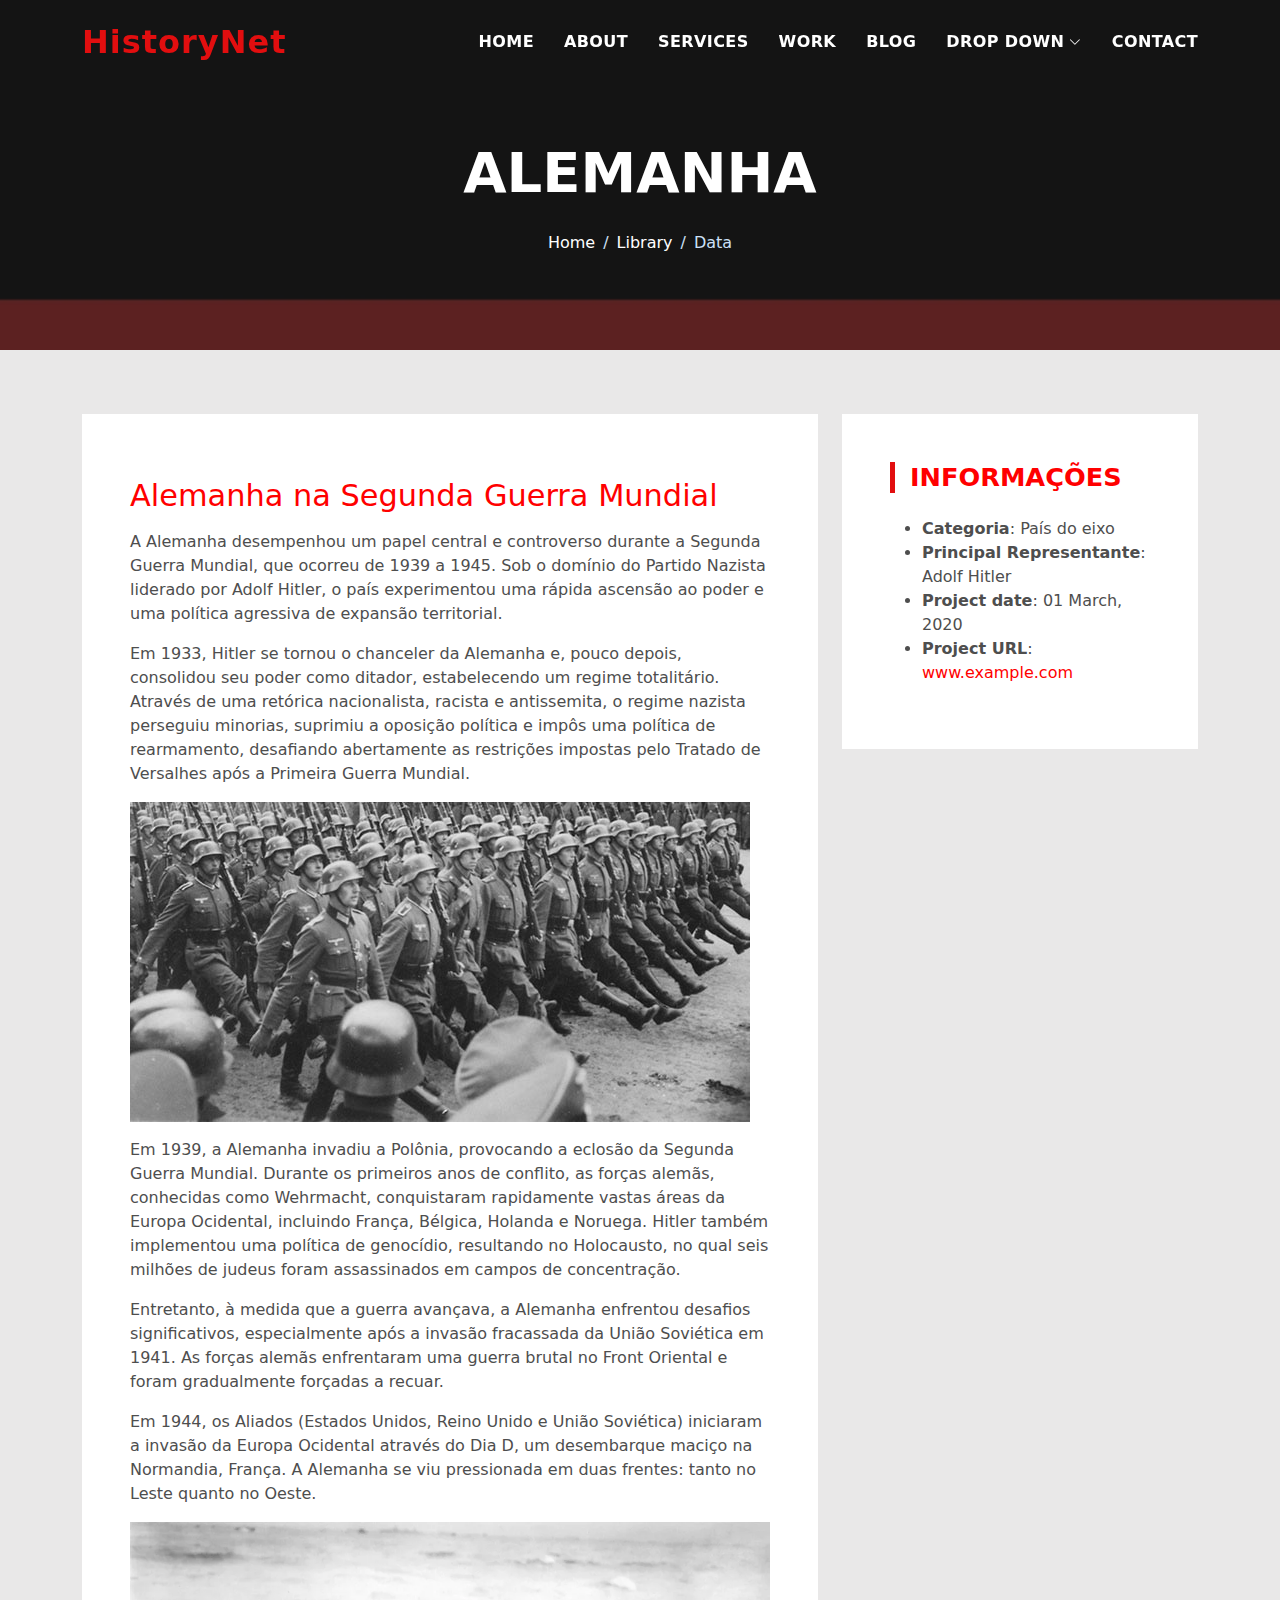
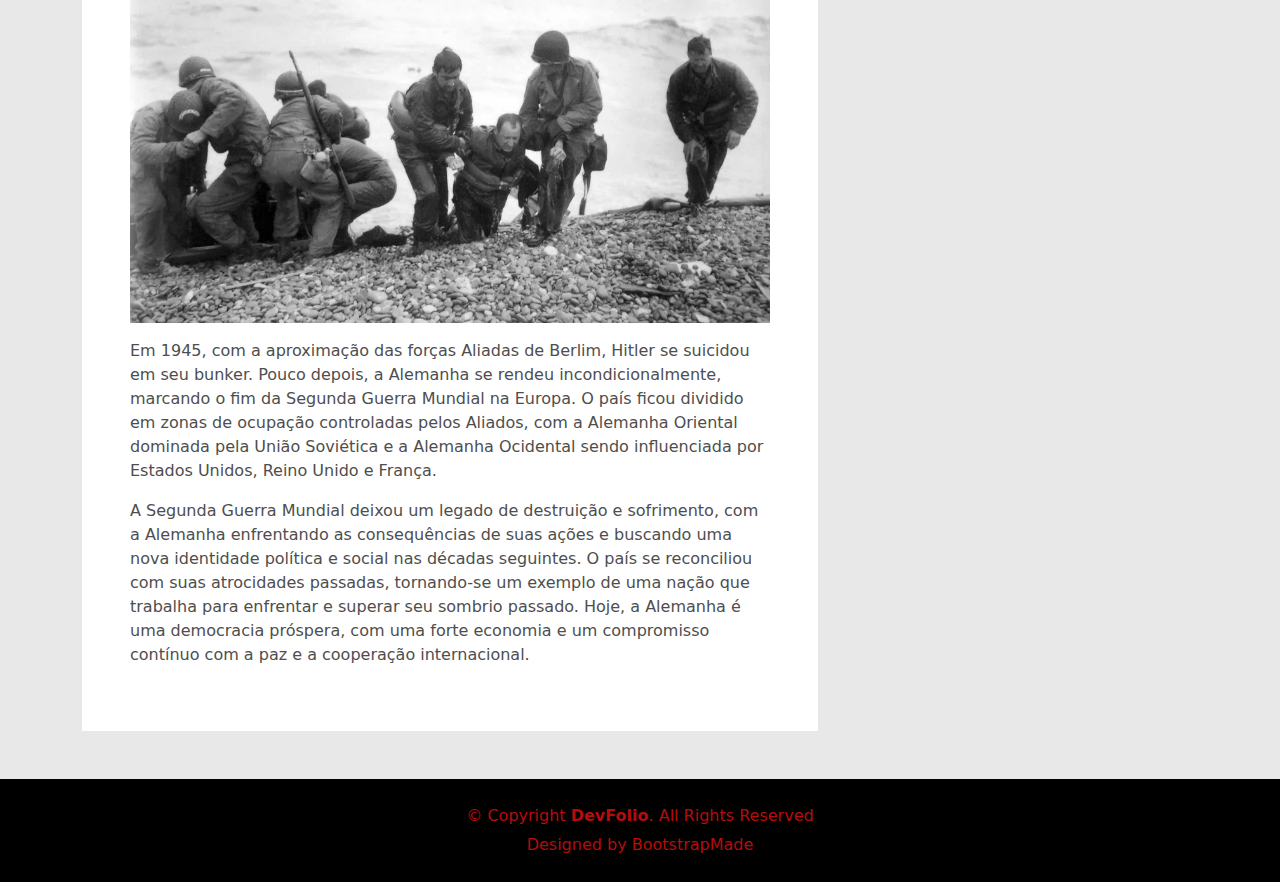
==== pages/alemanha.html @ 83cfce24 "Criação das pags dos países" ====
<!DOCTYPE html>
<html lang="en">

<head>
  <meta charset="utf-8">
  <meta content="width=device-width, initial-scale=1.0" name="viewport">

  <title>Mapa - Alemanha</title>
  <meta content="" name="description">
  <meta content="" name="keywords">

  <!-- Favicons -->
  <link href="./../assets/img/favicon.png" rel="icon">
  <link href="./../assets/img/apple-touch-icon.png" rel="apple-touch-icon">

  <!-- Vendor CSS Files -->
  <link href="./../assets/vendor/bootstrap/css/bootstrap.min.css" rel="stylesheet">
  <link href="./../assets/vendor/bootstrap-icons/bootstrap-icons.css" rel="stylesheet">
  <link href="./../assets/vendor/glightbox/css/glightbox.min.css" rel="stylesheet">
  <link href="./../assets/vendor/swiper/swiper-bundle.min.css" rel="stylesheet">

  <!-- Template Main CSS File -->
  <link href="./../assets/css/style.css" rel="stylesheet">

  <!-- =======================================================
  * Template Name: DevFolio
  * Updated: May 30 2023 with Bootstrap v5.3.0
  * Template URL: https://bootstrapmade.com/devfolio-bootstrap-portfolio-html-template/
  * Author: BootstrapMade.com
  * License: https://bootstrapmade.com/license/
  ======================================================== -->
</head>

<body>

  <!-- ======= Header ======= -->
  <header id="header" class="fixed-top">
    <div class="container d-flex align-items-center justify-content-between">

      <h1 class="logo"><a href="../index.html">HistoryNet</a></h1>
      <!-- Uncomment below if you prefer to use an image logo -->
      <!-- <a href="index.html" class="logo"><img src="./../assets/img/logo.png" alt="" class="img-fluid"></a>-->

      <nav id="navbar" class="navbar">
        <ul>
          <li><a class="nav-link scrollto " href="#hero">Home</a></li>
          <li><a class="nav-link scrollto" href="#about">About</a></li>
          <li><a class="nav-link scrollto" href="#services">Services</a></li>
          <li><a class="nav-link scrollto " href="#work">Work</a></li>
          <li><a class="nav-link scrollto " href="#blog">Blog</a></li>
          <li class="dropdown"><a href="#"><span>Drop Down</span> <i class="bi bi-chevron-down"></i></a>
            <ul>
              <li><a href="#">Drop Down 1</a></li>
              <li class="dropdown"><a href="#"><span>Deep Drop Down</span> <i class="bi bi-chevron-right"></i></a>
                <ul>
                  <li><a href="#">Deep Drop Down 1</a></li>
                  <li><a href="#">Deep Drop Down 2</a></li>
                  <li><a href="#">Deep Drop Down 3</a></li>
                  <li><a href="#">Deep Drop Down 4</a></li>
                  <li><a href="#">Deep Drop Down 5</a></li>
                </ul>
              </li>
              <li><a href="#">Drop Down 2</a></li>
              <li><a href="#">Drop Down 3</a></li>
              <li><a href="#">Drop Down 4</a></li>
            </ul>
          </li>
          <li><a class="nav-link scrollto" href="#contact">Contact</a></li>
        </ul>
        <i class="bi bi-list mobile-nav-toggle"></i>
      </nav><!-- .navbar -->

    </div>
  </header><!-- End Header -->

  <div class="hero hero-single route bg-image" style="background-image: url(./../assets/img/img-pages/bandeira-alemanha.jpg)">
    <div class="overlay-mf"></div>
    <div class="hero-content display-table">
      <div class="table-cell">
        <div class="container">
          <h2 class="hero-title mb-4">Alemanha</h2>
          <ol class="breadcrumb d-flex justify-content-center">
            <li class="breadcrumb-item">
              <a href="#">Home</a>
            </li>
            <li class="breadcrumb-item">
              <a href="#">Library</a>
            </li>
            <li class="breadcrumb-item active">Data</li>
          </ol>
        </div>
      </div>
    </div>
  </div>

  <main id="main">

    <!-- ======= Blog Single Section ======= -->
    <section class="blog-wrapper sect-pt4" id="blog">
      <div class="container">
        <div class="row">
          <div class="col-md-8">
            <div class="post-box">
              <div class="post-meta">
                <h1 class="article-title">Alemanha na Segunda Guerra Mundial</h1>
              </div>
              <div class="article-content">
                <p>A Alemanha desempenhou um papel central e controverso durante a Segunda Guerra Mundial, que ocorreu 
                    de 1939 a 1945. Sob o domínio do Partido Nazista liderado por Adolf Hitler, o país experimentou uma 
                    rápida ascensão ao poder e uma política agressiva de expansão territorial.</p>

                <p>Em 1933, Hitler se tornou o chanceler da Alemanha e, pouco depois, consolidou seu poder como ditador, 
                    estabelecendo um regime totalitário. Através de uma retórica nacionalista, racista e antissemita, o 
                    regime nazista perseguiu minorias, suprimiu a oposição política e impôs uma política de rearmamento, 
                    desafiando abertamente as restrições impostas pelo Tratado de Versalhes após a Primeira Guerra Mundial.</p>
                <p>
                    <img src="./../assets/img/img-pages/alemanha001.jpg" class="img-fluid" alt="">
                </p>
                <p>Em 1939, a Alemanha invadiu a Polônia, provocando a eclosão da Segunda Guerra Mundial. Durante os primeiros 
                    anos de conflito, as forças alemãs, conhecidas como Wehrmacht, conquistaram rapidamente vastas áreas da 
                    Europa Ocidental, incluindo França, Bélgica, Holanda e Noruega. Hitler também implementou uma política de 
                    genocídio, resultando no Holocausto, no qual seis milhões de judeus foram assassinados em campos de concentração.</p>

                <p>Entretanto, à medida que a guerra avançava, a Alemanha enfrentou desafios significativos, especialmente após 
                    a invasão fracassada da União Soviética em 1941. As forças alemãs enfrentaram uma guerra brutal no Front Oriental 
                    e foram gradualmente forçadas a recuar.</p>

                <p>Em 1944, os Aliados (Estados Unidos, Reino Unido e União Soviética) iniciaram a invasão da Europa Ocidental 
                    através do Dia D, um desembarque maciço na Normandia, França. A Alemanha se viu pressionada em duas frentes: 
                    tanto no Leste quanto no Oeste.</p>
                <p>
                    <img src="./../assets/img/img-pages/alemanha002.jpg" class="img-fluid" alt="">
                </p>
                <p>Em 1945, com a aproximação das forças Aliadas de Berlim, Hitler se suicidou em seu bunker. Pouco depois, a 
                    Alemanha se rendeu incondicionalmente, marcando o fim da Segunda Guerra Mundial na Europa. O país ficou dividido 
                    em zonas de ocupação controladas pelos Aliados, com a Alemanha Oriental dominada pela União Soviética e a Alemanha 
                    Ocidental sendo influenciada por Estados Unidos, Reino Unido e França.</p>

                <p>A Segunda Guerra Mundial deixou um legado de destruição e sofrimento, com a Alemanha enfrentando as consequências 
                    de suas ações e buscando uma nova identidade política e social nas décadas seguintes. O país se reconciliou 
                    com suas atrocidades passadas, tornando-se um exemplo de uma nação que trabalha para enfrentar e superar seu 
                    sombrio passado. Hoje, a Alemanha é uma democracia próspera, com uma forte economia e um compromisso contínuo 
                    com a paz e a cooperação internacional.</p>
              </div>
            </div>
          </div>
          <div class="col-md-4">
            <div class="widget-sidebar">
              <h5 class="sidebar-title">Informações</h5>
              <div class="sidebar-content">
                <ul class="list">
                    <li><strong>Categoria</strong>: País do eixo</li>
                    <li><strong>Principal Representante</strong>: Adolf Hitler</li>
                    <li><strong>Project date</strong>: 01 March, 2020</li>
                    <li><strong>Project URL</strong>: <a href="#">www.example.com</a></li>
                </ul>
              </div>
            </div>
          </div>
        </div>
      </div>
    </section><!-- End Blog Single Section -->

  </main><!-- End #main -->

  <!-- ======= Footer ======= -->
  <footer>
    <div class="container">
      <div class="row">
        <div class="col-sm-12">
          <div class="copyright-box">
            <p class="copyright">&copy; Copyright <strong>DevFolio</strong>. All Rights Reserved</p>
            <div class="credits">
              <!--
              All the links in the footer should remain intact.
              You can delete the links only if you purchased the pro version.
              Licensing information: https://bootstrapmade.com/license/
              Purchase the pro version with working PHP/AJAX contact form: https://bootstrapmade.com/buy/?theme=DevFolio
            -->
              Designed by <a href="https://bootstrapmade.com/">BootstrapMade</a>
            </div>
          </div>
        </div>
      </div>
    </div>
  </footer><!-- End  Footer -->

  <div id="preloader"></div>
  <a href="#" class="back-to-top d-flex align-items-center justify-content-center"><i class="bi bi-arrow-up-short"></i></a>

  <!-- Vendor JS Files -->
  <script src="./../assets/vendor/purecounter/purecounter_vanilla.js"></script>
  <script src="./../assets/vendor/bootstrap/js/bootstrap.bundle.min.js"></script>
  <script src="./../assets/vendor/glightbox/js/glightbox.min.js"></script>
  <script src="./../assets/vendor/swiper/swiper-bundle.min.js"></script>
  <script src="./../assets/vendor/typed.js/typed.umd.js"></script>
  <script src="./../assets/vendor/php-email-form/validate.js"></script>

  <!-- Template Main JS File -->
  <script src="./../assets/js/main.js"></script>

</body>

</html>
---- assets/css/style.css ----
/**
* Template Name: DevFolio
* Updated: May 30 2023 with Bootstrap v5.3.0
* Template URL: https://bootstrapmade.com/devfolio-bootstrap-portfolio-html-template/
* Author: BootstrapMade.com
* License: https://bootstrapmade.com/license/
*/

/*--------------------------------------------------------------
# General
--------------------------------------------------------------*/
body {
  background-color: #e9e8e8;
  color: #4e4e4e;
}

h1,
h2,
h3,
h4,
h5,
h6 {
  color: #ff0000;
}

a {
  color: #ff0000;
  text-decoration: none;
  transition: all 0.5s ease-in-out;
}

a:hover {
  color: #E20E0F;
  text-decoration: none;
  transition: all 0.5s ease-in-out;
}

.p-r {
  position: relative;
}

.color-a {
  text-decoration: none;
  color: #E20E0F;
}

.color-d {
  color: #f5f5f5;
}

.color-text-a {
  text-decoration: none;
  color: #4e4e4e;
}

.box-shadow,
.card-blog,
.work-box,
.service-box,
.paralax-mf {
  box-shadow: 0 13px 8px -10px rgba(0, 0, 0, 0.1);
}

.box-shadow-a,
.button:hover {
  text-decoration: none;
  box-shadow: 0 0 0 4px #cde1f8;
}

.display-5 {
  font-size: 2.5rem;
  font-weight: 300;
  line-height: 1.1;
}

.display-6 {
  font-size: 2rem;
  font-weight: 300;
  line-height: 1.1;
}

.avatar {
  width: 32px;
  height: 32px;
  margin-right: 4px;
  overflow: hidden;
}

.bg-image {
  background-repeat: no-repeat;
  background-attachment: fixed;
  background-size: cover;
  background-position: center center;
}

@media (max-width: 1024px) {
  .bg-image {
    background-attachment: scroll;
  }
}

.overlay-mf {
  background-color: #1d1d1d;
}

.overlay-mf {
  position: absolute;
  top: 0;
  left: 0px;
  padding: 0;
  height: 100%;
  width: 100%;
  opacity: 0.7;
}

.paralax-mf {
  position: relative;
  padding: 8rem 0;
}

.display-table {
  width: 100%;
  height: 100%;
  display: table;
}

.table-cell {
  display: table-cell;
  vertical-align: middle;
}

/*--/ Sections /--*/
.sect-4 {
  padding: 4rem 0;
}

.sect-pt4 {
  padding-top: 4rem;
}

.sect-mt4 {
  margin-top: 4rem;
}

/*--/ Title s /--*/
.title-s {
  font-weight: 600;
  color: #ff0000;
  font-size: 1.1rem;
}

/*--/ Title A /--*/
.title-box {
  margin-bottom: 4rem;
}

.title-a {
  text-decoration: none;
  font-size: 3rem;
  font-weight: bold;
  text-transform: uppercase;
}

.subtitle-a {
  text-decoration: none;
  color: #4e4e4e;
}

.line-mf {
  width: 40px;
  height: 5px;
  background-color: #E20E0F;
  margin: 0 auto;
}

/*--/ Title Left /--*/
.title-box-2 {
  margin-bottom: 3rem;
}

.title-left {
  font-size: 2rem;
  position: relative;
}

.title-left:before {
  content: "";
  position: absolute;
  height: 3px;
  background-color: #E20E0F;
  width: 100px;
  bottom: -12px;
}

/*------/ Box /------*/
.box-pl2 {
  padding-left: 2rem;
}

.box-shadow-full {
  padding: 3rem 1.25rem;
  position: relative;
  background-color: #fff;
  margin-bottom: 3rem;
  z-index: 2;
  box-shadow: 0 1px 1px 0 rgba(0, 0, 0, 0.06), 0 2px 5px 0 rgba(0, 0, 0, 0.2);
}

@media (min-width: 768px) {
  .box-shadow-full {
    padding: 3rem;
  }
}

/*------/ Socials /------*/
.socials {
  padding: 1.5rem 0;
}

.socials ul li {
  display: inline-block;
}

.socials .ico-circle {
  height: 40px;
  width: 40px;
  font-size: 1.2rem;
  border-radius: 50%;
  line-height: 1.6;
  margin: 0 15px 0 0;
  box-shadow: 0 0 0 3px #E20E0F;
  transition: all 500ms ease;
}

.socials .ico-circle:hover {
  background-color: #E20E0F;
  color: #fff;
  box-shadow: 0 0 0 3px #cde1f8;
  transition: all 500ms ease;
}

/*------/ Ul resect /------*/
.ul-resect,
.widget-tags ul,
.widget-sidebar .list-sidebar,
.box-comments .list-comments,
.blog-wrapper .post-meta ul,
.list-ico,
.socials ul {
  list-style: none;
  padding-left: 0;
  margin-bottom: 0;
}

.list-ico {
  line-height: 2;
}

.list-ico span {
  color: #E20E0F;
  margin-right: 10px;
}

/*------/ Ico Circle /------*/
.ico-circle {
  height: 100px;
  width: 100px;
  font-size: 2rem;
  border-radius: 50%;
  line-height: 1.55;
  margin: 0 auto;
  text-align: center;
  box-shadow: 0 0 0 10px #E20E0F;
  display: block;
}

/*------/ Owl Carousel /------*/
.owl-theme .owl-dots {
  text-align: center;
  margin-top: 18px;
}

.owl-theme .owl-dots .owl-dot {
  display: inline-block;
}

.owl-theme .owl-dots .owl-dot span {
  width: 18px;
  height: 7px;
  margin: 5px 5px;
  background: #cde1f8;
  border: 0px solid #cde1f8;
  display: block;
  transition: all 0.6s ease-in-out;
  cursor: pointer;
}

.owl-theme .owl-dots .owl-dot:hover span {
  background-color: #cde1f8;
}

.owl-theme .owl-dots .owl-dot.active span {
  background-color: #1B1B1B;
  width: 25px;
}

/*--/ Scrolltop s /--*/
.scrolltop-mf {
  position: relative;
  display: none;
}

.scrolltop-mf span {
  z-index: 999;
  position: fixed;
  width: 42px;
  height: 42px;
  background-color: #E20E0F;
  opacity: 0.7;
  font-size: 1.6rem;
  line-height: 1.5;
  text-align: center;
  color: #fff;
  top: auto;
  left: auto;
  right: 30px;
  bottom: 50px;
  cursor: pointer;
  border-radius: 50%;
}

/*--------------------------------------------------------------
# Back to top button
--------------------------------------------------------------*/
.back-to-top {
  position: fixed;
  visibility: hidden;
  opacity: 0;
  right: 15px;
  bottom: 15px;
  z-index: 996;
  background: #E20E0F;
  width: 40px;
  height: 40px;
  border-radius: 50px;
  transition: all 0.4s;
}

.back-to-top i {
  font-size: 28px;
  color: #fff;
  line-height: 0;
}

.back-to-top:hover {
  background: #298eff;
  color: #fff;
}

.back-to-top.active {
  visibility: visible;
  opacity: 1;
}

/*------/ Prelaoder /------*/
#preloader {
  position: fixed;
  top: 0;
  left: 0;
  right: 0;
  bottom: 0;
  z-index: 9999;
  overflow: hidden;
  background: #fff;
}

#preloader:before {
  content: "";
  position: fixed;
  top: calc(50% - 30px);
  left: calc(50% - 30px);
  border: 6px solid #f2f2f2;
  border-top: 6px solid #E20E0F;
  border-radius: 50%;
  width: 60px;
  height: 60px;
  animation: animate-preloader 1s linear infinite;
}

@keyframes animate-preloader {
  0% {
    transform: rotate(0deg);
  }

  100% {
    transform: rotate(360deg);
  }
}

/*------/ Button /------*/
.button {
  display: inline-block;
  padding: 0.3rem 0.6rem;
  text-align: center;
  vertical-align: middle;
  -webkit-user-select: none;
  -moz-user-select: none;
  user-select: none;
  font-size: 1rem;
  border-radius: 0.3rem;
  border: 1px solid transparent;
  transition: all 500ms ease;
  cursor: pointer;
}

.button:focus {
  outline: 0;
}

.button:hover {
  background-color: #0062d3;
  color: #fff;
  transition: all 500ms ease;
}

.button-a {
  text-decoration: none;
  background-color: #E20E0F;
  color: #fff;
  border-color: #cde1f8;
}

.button-big {
  padding: 0.9rem 2.3rem;
  font-size: 1.2rem;
}

.button-rouded {
  border-radius: 5rem;
}

.btn-lg {
  padding: 0.5rem 1rem;
  font-size: 1.25rem;
  line-height: 1.5;
  border-radius: 0.3rem;
}

/*--------------------------------------------------------------
# Header
--------------------------------------------------------------*/
#header {
  transition: all 0.5s;
  z-index: 997;
  padding: 20px 0;
}

#header .logo {
  font-size: 32px;
  margin: 0;
  padding: 0;
  font-weight: 800;
  letter-spacing: 1px;
}

#header .logo a {
  color: #E20E0F;
}

#header .logo img {
  max-height: 40px;
}

#header.header-scrolled {
  background: rgba(0, 0, 0, 0.9);
  padding: 12px 0;
}

/*--------------------------------------------------------------
# Navigation Menu
--------------------------------------------------------------*/
/**
* Desktop Navigation 
*/
.navbar {
  padding: 0;
}

.navbar ul {
  margin: 0;
  padding: 0;
  display: flex;
  list-style: none;
  align-items: center;
}

.navbar li {
  position: relative;
}

.navbar>ul>li {
  white-space: nowrap;
  padding: 10px 0 10px 30px;
}

.navbar a,
.navbar a:focus {
  display: flex;
  align-items: center;
  justify-content: space-between;
  color: #fff;
  font-size: 16px;
  font-weight: 700;
  padding: 0;
  white-space: nowrap;
  transition: 0.3s;
  letter-spacing: 0.4px;
  position: relative;
  text-transform: uppercase;
}

.navbar a i,
.navbar a:focus i {
  font-size: 12px;
  line-height: 0;
  margin-left: 5px;
}

.navbar>ul>li>a:before {
  content: "";
  position: absolute;
  width: 100%;
  height: 2px;
  bottom: -6px;
  left: 0;
  width: 0;
  background-color: #E20E0F;
  visibility: hidden;
  transition: all 0.3s ease-in-out 0s;
}

.navbar a:hover:before,
.navbar li:hover>a:before,
.navbar .active:before {
  visibility: visible;
  width: 80%;
}

.navbar a:hover,
.navbar .active,
.navbar .active:focus,
.navbar li:hover>a {
  color: #fff;
}

.navbar .dropdown ul {
  display: block;
  position: absolute;
  left: 30px;
  top: calc(100% + 30px);
  margin: 0;
  padding: 10px 0;
  z-index: 99;
  opacity: 0;
  visibility: hidden;
  background: #fff;
  box-shadow: 0px 0px 30px rgba(127, 137, 161, 0.25);
  transition: 0.3s;
}

.navbar .dropdown ul li {
  min-width: 200px;
}

.navbar .dropdown ul a {
  padding: 10px 20px;
  font-size: 14px;
  text-transform: none;
  color: #4e4e4e;
}

.navbar .dropdown ul a i {
  font-size: 12px;
}

.navbar .dropdown ul a:hover,
.navbar .dropdown ul .active:hover,
.navbar .dropdown ul li:hover>a {
  color: #E20E0F;
}

.navbar .dropdown:hover>ul {
  opacity: 1;
  top: 100%;
  visibility: visible;
}

.navbar .dropdown .dropdown ul {
  top: 0;
  left: calc(100% - 30px);
  visibility: hidden;
}

.navbar .dropdown .dropdown:hover>ul {
  opacity: 1;
  top: 0;
  left: 100%;
  visibility: visible;
}

@media (max-width: 1366px) {
  .navbar .dropdown .dropdown ul {
    left: -90%;
  }

  .navbar .dropdown .dropdown:hover>ul {
    left: -100%;
  }
}

/**
* Mobile Navigation 
*/
.mobile-nav-toggle {
  color: #fff;
  font-size: 28px;
  cursor: pointer;
  display: none;
  line-height: 0;
  transition: 0.5s;
}

@media (max-width: 991px) {
  .mobile-nav-toggle {
    display: block;
  }

  .navbar ul {
    display: none;
  }
}

.navbar-mobile {
  position: fixed;
  overflow: hidden;
  top: 0;
  right: 0;
  left: 0;
  bottom: 0;
  background: rgba(78, 78, 78, 0.9);
  transition: 0.3s;
  z-index: 999;
}

.navbar-mobile .mobile-nav-toggle {
  position: absolute;
  top: 15px;
  right: 15px;
}

.navbar-mobile ul {
  display: block;
  position: absolute;
  top: 55px;
  right: 15px;
  bottom: 15px;
  left: 15px;
  padding: 10px 0;
  background-color: #fff;
  overflow-y: auto;
  transition: 0.3s;
}

.navbar-mobile>ul>li {
  padding: 0;
}

.navbar-mobile a:hover:before,
.navbar-mobile li:hover>a:before,
.navbar-mobile .active:before {
  visibility: hidden;
}

.navbar-mobile a,
.navbar-mobile a:focus {
  padding: 10px 20px;
  font-size: 15px;
  color: #4e4e4e;
}

.navbar-mobile a:hover,
.navbar-mobile .active,
.navbar-mobile li:hover>a {
  color: #E20E0F;
}

.navbar-mobile .getstarted,
.navbar-mobile .getstarted:focus {
  margin: 15px;
}

.navbar-mobile .dropdown ul {
  position: static;
  display: none;
  margin: 10px 20px;
  padding: 10px 0;
  z-index: 99;
  opacity: 1;
  visibility: visible;
  background: #fff;
  box-shadow: 0px 0px 30px rgba(127, 137, 161, 0.25);
}

.navbar-mobile .dropdown ul li {
  min-width: 200px;
}

.navbar-mobile .dropdown ul a {
  padding: 10px 20px;
}

.navbar-mobile .dropdown ul a i {
  font-size: 12px;
}

.navbar-mobile .dropdown ul a:hover,
.navbar-mobile .dropdown ul .active:hover,
.navbar-mobile .dropdown ul li:hover>a {
  color: #E20E0F;
}

.navbar-mobile .dropdown>.dropdown-active {
  display: block;
}

/*--------------------------------------------------------------
# Hero Section
--------------------------------------------------------------*/
.hero {
  height: 100vh;
  position: relative;
  color: #fff;
}

.hero .hero-content {
  text-align: center;
  position: absolute;
}

.hero .overlay-itro {
  background-color: rgba(0, 0, 0, 0.6);
  position: absolute;
  top: 0;
  left: 0px;
  padding: 0;
  height: 100%;
  width: 100%;
  opacity: 0.9;
}

.hero .hero-title {
  color: #fff;
  font-weight: 600;
  font-size: 3rem;
}

@media (min-width: 768px) {
  .hero .hero-title {
    font-size: 4.5rem;
  }
}

.hero .hero-subtitle {
  font-size: 1.5rem;
  font-weight: 600;
}

@media (min-width: 768px) {
  .hero .hero-subtitle {
    font-size: 2.5rem;
  }
}

.hero .text-slider-items {
  display: none;
}

.hero-single {
  height: 350px;
}

.hero-single .hero-content {
  margin-top: 30px;
}

.hero-single .hero-title {
  text-transform: uppercase;
  font-size: 3rem;
}

@media (min-width: 768px) {
  .hero-single .hero-title {
    font-size: 3.5rem;
  }
}

.hero-single .breadcrumb {
  background-color: transparent;
  color: #E20E0F;
}

.hero-single .breadcrumb .breadcrumb-item:before {
  color: #cde1f8;
}

.hero-single .breadcrumb .breadcrumb-item.active {
  color: #cde1f8;
}

.hero-single .breadcrumb a {
  color: #fff;
}

/*--------------------------------------------------------------
# About
--------------------------------------------------------------*/
.about-mf .box-shadow-full {
  padding-top: 4rem;
  padding-bottom: 4rem;
}

.about-mf .about-img {
  margin-bottom: 2rem;
}

.about-mf .about-img img {
  margin-left: 10px;
}

@media (min-width: 767px) {
  .about-mf .box-pl2 {
    margin-top: 3rem;
    padding-left: 0rem;
  }
}

.skill-mf span {
  color: #4e4e4e;
}

.skill-mf .progress {
  background-color: #cde1f8;
  margin: 0.5rem 0 1.2rem 0;
  border-radius: 0;
  height: 0.7rem;
}

.skill-mf .progress .progress-bar {
  height: 0.7rem;
  background-color: #E20E0F;
}

/*--------------------------------------------------------------
# Services
--------------------------------------------------------------*/
.service-box {
  background-color: #fff;
  padding: 2.5rem 1.3rem;
  border-radius: 1rem;
  margin-bottom: 3rem;
  text-align: center;
}

.service-box:hover .ico-circle {
  transition: all 500ms ease;
  color: #fff;
  background-color: #E20E0F;
  box-shadow: 0 0 0 10px #cde1f8;
}

.service-box .service-ico {
  margin-bottom: 1rem;
  color: #ff0000;
}

.service-box .ico-circle {
  transition: all 500ms ease;
  display: inline-flex;
  align-items: center;
  justify-content: center;
}

.service-box .ico-circle i {
  line-height: 0;
  font-size: 40px;
}

.service-box .s-title {
  font-size: 1.4rem;
  text-transform: uppercase;
  text-align: center;
  padding: 0.4rem 0;
}

.service-box .s-description {
  color: #4e4e4e;
}

/*--------------------------------------------------------------
# Counter
--------------------------------------------------------------*/
.counter-box {
  color: #fff;
  text-align: center;
}

@media (min-width: 577px) {
  .counter-box {
    margin-bottom: 1.8rem;
  }
}

.counter-ico {
  margin-bottom: 1rem;
}

.counter-ico .ico-circle {
  height: 60px;
  width: 60px;
  line-height: 1.5;
  box-shadow: 0 0 0 10px #cde1f8;
}

.counter-num .counter {
  font-size: 2rem;
  margin-bottom: 0;
}

/*--------------------------------------------------------------
# Portfolio
--------------------------------------------------------------*/
.work-box {
  margin-bottom: 3rem;
  -webkit-backface-visibility: hidden;
  backface-visibility: hidden;
  background-color: #fff;
}

.work-box:hover img {
  transform: scale(1.3);
}

.work-img {
  display: block;
  overflow: hidden;
}

.work-img img {
  transition: all 1s;
}

.work-content {
  padding: 2rem 3% 1rem 4%;
}

.work-content .w-more {
  color: #4e4e4e;
  font-size: 0.8rem;
}

.work-content .w-more .w-ctegory {
  color: #E20E0F;
}

.work-content .w-like {
  font-size: 2.5rem;
  color: #E20E0F;
  float: right;
}

.work-content .w-like a {
  color: #E20E0F;
}

.work-content .w-like .num-like {
  font-size: 0.7rem;
}

.w-title {
  font-size: 1.2rem;
}

/*--------------------------------------------------------------
# Portfolio Details
--------------------------------------------------------------*/
.portfolio-details {
  padding-top: 40px;
}

.portfolio-details .portfolio-details-slider img {
  width: 100%;
}

.portfolio-details .portfolio-details-slider .swiper-pagination {
  margin-top: 20px;
  position: relative;
}

.portfolio-details .portfolio-details-slider .swiper-pagination .swiper-pagination-bullet {
  width: 12px;
  height: 12px;
  background-color: #fff;
  opacity: 1;
  border: 1px solid #E20E0F;
}

.portfolio-details .portfolio-details-slider .swiper-pagination .swiper-pagination-bullet-active {
  background-color: #E20E0F;
}

.portfolio-details .portfolio-info {
  padding: 30px;
  box-shadow: 0px 0 30px rgba(78, 78, 78, 0.08);
}

.portfolio-details .portfolio-info h3 {
  font-size: 22px;
  font-weight: 700;
  margin-bottom: 20px;
  padding-bottom: 20px;
  border-bottom: 1px solid #eee;
}

.portfolio-details .portfolio-info ul {
  list-style: none;
  padding: 0;
  font-size: 15px;
}

.portfolio-details .portfolio-info ul li+li {
  margin-top: 10px;
}

.portfolio-details .portfolio-description {
  padding-top: 30px;
}

.portfolio-details .portfolio-description h2 {
  font-size: 26px;
  font-weight: 700;
  margin-bottom: 20px;
}

.portfolio-details .portfolio-description p {
  padding: 0;
}

/*--------------------------------------------------------------
# Testimonials
--------------------------------------------------------------*/
.testimonial-box {
  color: #fff;
  text-align: center;
}

.testimonial-box .author-test {
  margin-top: 1rem;
}

.testimonial-box .author-test img {
  margin: 0 auto;
}

.testimonial-box .author {
  color: #fff;
  text-transform: uppercase;
  font-weight: 600;
  margin: 1rem 0;
  display: block;
  font-size: 1.4rem;
}

.testimonial-box .comit {
  font-size: 2rem;
  color: #E20E0F;
  background-color: #fff;
  width: 52px;
  height: 52px;
  display: block;
  margin: 0 auto;
  border-radius: 50%;
  line-height: 1.6;
}

@media (min-width: 768px) {
  .testimonial-box .description {
    padding: 0 5rem;
  }
}

@media (min-width: 992px) {
  .testimonial-box .description {
    padding: 0 8rem;
  }
}

@media (min-width: 1200px) {
  .testimonial-box .description {
    padding: 0 13rem;
  }
}

.swiper-pagination {
  margin-top: 20px;
  position: relative;
}

.swiper-pagination .swiper-pagination-bullet {
  width: 12px;
  height: 12px;
  background-color: rgba(255, 255, 255, 0.4);
  opacity: 1;
}

.swiper-pagination .swiper-pagination-bullet-active {
  background-color: #fff;
}

/*--------------------------------------------------------------
# Contact
--------------------------------------------------------------*/
.footer-paralax {
  padding: 4rem 0 0 0;
}

.contact-mf {
  margin-top: 4rem;
}

@media (min-width: 767px) {
  .contact-mf .box-pl2 {
    margin-top: 3rem;
    padding-left: 0rem;
  }
}

.php-email-form .error-message {
  display: none;
  color: #fff;
  background: #ed3c0d;
  text-align: center;
  padding: 15px;
  font-weight: 600;
}

.php-email-form .sent-message {
  display: none;
  color: #fff;
  background: #18d26e;
  text-align: center;
  padding: 15px;
  font-weight: 600;
}

.php-email-form .loading {
  display: none;
  background: #fff;
  text-align: center;
  padding: 15px;
}

.php-email-form .loading:before {
  content: "";
  display: inline-block;
  border-radius: 50%;
  width: 24px;
  height: 24px;
  margin: 0 10px -6px 0;
  border: 3px solid #18d26e;
  border-top-color: #eee;
  animation: animate-loading 1s linear infinite;
}

.php-email-form input,
.php-email-form textarea {
  border-radius: 0;
  box-shadow: none;
  font-size: 14px;
}

.php-email-form input:focus,
.php-email-form textarea:focus {
  border-color: #E20E0F;
}

.php-email-form input {
  padding: 10px 15px;
}

.php-email-form textarea {
  padding: 12px 15px;
  margin-bottom: 0;
}

.php-email-form button[type=submit] {
  background: #E20E0F;
  border: 0;
  padding: 10px 24px;
  color: #fff;
  transition: 0.4s;
}

.php-email-form button[type=submit]:hover {
  background: #3393ff;
}

@keyframes animate-loading {
  0% {
    transform: rotate(0deg);
  }

  100% {
    transform: rotate(360deg);
  }
}

/*--------------------------------------------------------------
# Blog
--------------------------------------------------------------*/
@media (min-width: 767px) {
  .card-blog {
    margin-bottom: 3rem;
  }
}

.card-blog .card-body {
  position: relative;
}

.card-blog .card-category-box {
  position: absolute;
  text-align: center;
  top: -16px;
  left: 15px;
  right: 15px;
  line-height: 25px;
  overflow: hidden;
}

.card-blog .card-category {
  display: inline-block;
  color: #fff;
  padding: 0 15px 5px;
  overflow: hidden;
  background-color: #E20E0F;
  border-radius: 4px;
}

.card-blog .card-category .category {
  color: #fff;
  display: inline-block;
  text-transform: uppercase;
  font-size: 0.7rem;
  letter-spacing: 0.1px;
  margin-bottom: 0;
}

.card-blog .card-title {
  font-size: 1.3rem;
  margin-top: 0.6rem;
}

.card-blog .card-description {
  color: #4e4e4e;
}

.card-blog .post-author {
  display: inline-block;
}

.card-blog .post-date {
  color: #4e4e4e;
  display: inline-block;
  float: right;
}

/*--------------------------------------------------------------
# Blog Single
--------------------------------------------------------------*/
.post-box,
.form-comments,
.box-comments,
.widget-sidebar {
  padding: 2rem;
  background-color: #fff;
  margin-bottom: 3rem;
}

@media (min-width: 768px) {

  .post-box,
  .form-comments,
  .box-comments,
  .widget-sidebar {
    padding: 3rem;
  }
}

.blog-wrapper .article-title {
  font-size: 1.5rem;
}

@media (min-width: 768px) {
  .blog-wrapper .article-title {
    font-size: 1.9rem;
  }
}

.blog-wrapper .post-meta {
  margin: 1rem 0;
}

.blog-wrapper .post-meta ul {
  border-left: 4px solid #E20E0F;
  margin-top: 1rem;
}

.blog-wrapper .post-meta ul li {
  display: inline-block;
  margin-left: 15px;
}

.blog-wrapper .post-meta ul a {
  color: #E20E0F;
}

.blog-wrapper .post-meta ul span {
  color: #ff0000;
}

.blog-wrapper .blockquote {
  border-left: 4px solid #E20E0F;
  padding: 18px;
  font-style: italic;
}

/*------/ Comments /------*/
.box-comments .list-comments li {
  padding-bottom: 40px;
}

.box-comments .list-comments .comment-avatar {
  display: table-cell;
  vertical-align: top;
}

.box-comments .list-comments .comment-avatar img {
  width: 80px;
  height: 80px;
}

.box-comments .list-comments .comment-author {
  font-size: 1.3rem;
}

@media (min-width: 768px) {
  .box-comments .list-comments .comment-author {
    font-size: 1.5rem;
  }
}

.box-comments .list-comments .comment-details {
  display: table-cell;
  vertical-align: top;
  padding-left: 25px;
}

.box-comments .list-comments a {
  color: #E20E0F;
}

.box-comments .list-comments span {
  color: #ff0000;
  font-style: italic;
}

.box-comments .comment-children {
  margin-left: 40px;
}

/*------/ Sidebar /------*/
.widget-sidebar .sidebar-title {
  font-size: 1.6rem;
  font-weight: 600;
  border-left: 5px solid #E20E0F;
  padding-left: 15px;
  text-transform: uppercase;
  margin-bottom: 1.5rem;
}

.widget-sidebar .list-sidebar li {
  position: relative;
  padding: 6px 0 6px 24px;
}

.widget-sidebar .list-sidebar li:before {
  position: absolute;
  content: "";
  width: 10px;
  height: 1px;
  left: 0;
  background-color: #E20E0F;
  top: 20px;
}

.sidebar-search input {
  background-color: #fff;
  border-radius: 0;
  transition: all 0.5s ease-in-out;
}

.sidebar-search .btn-search {
  background-color: #E20E0F;
  border-color: #E20E0F;
  border-radius: 0;
  padding-left: 20px;
  padding-right: 20px;
}

.widget-tags ul li {
  display: inline-block;
  background-color: #E20E0F;
  padding: 0.2rem 0.6rem;
  margin-bottom: 0.5rem;
  border-radius: 15px;
}

.widget-tags ul li a {
  color: #fff;
}

/*--------------------------------------------------------------
# Footer
--------------------------------------------------------------*/
footer {
  text-align: center;
  color: #b60c0c;
  padding: 25px 0;
  background: #000000;
}

footer .copyright {
  margin-bottom: 0.3rem;
}

footer .credits {
  margin-bottom: 0;
}

footer .credits a {
  color: #b60c0c;
}
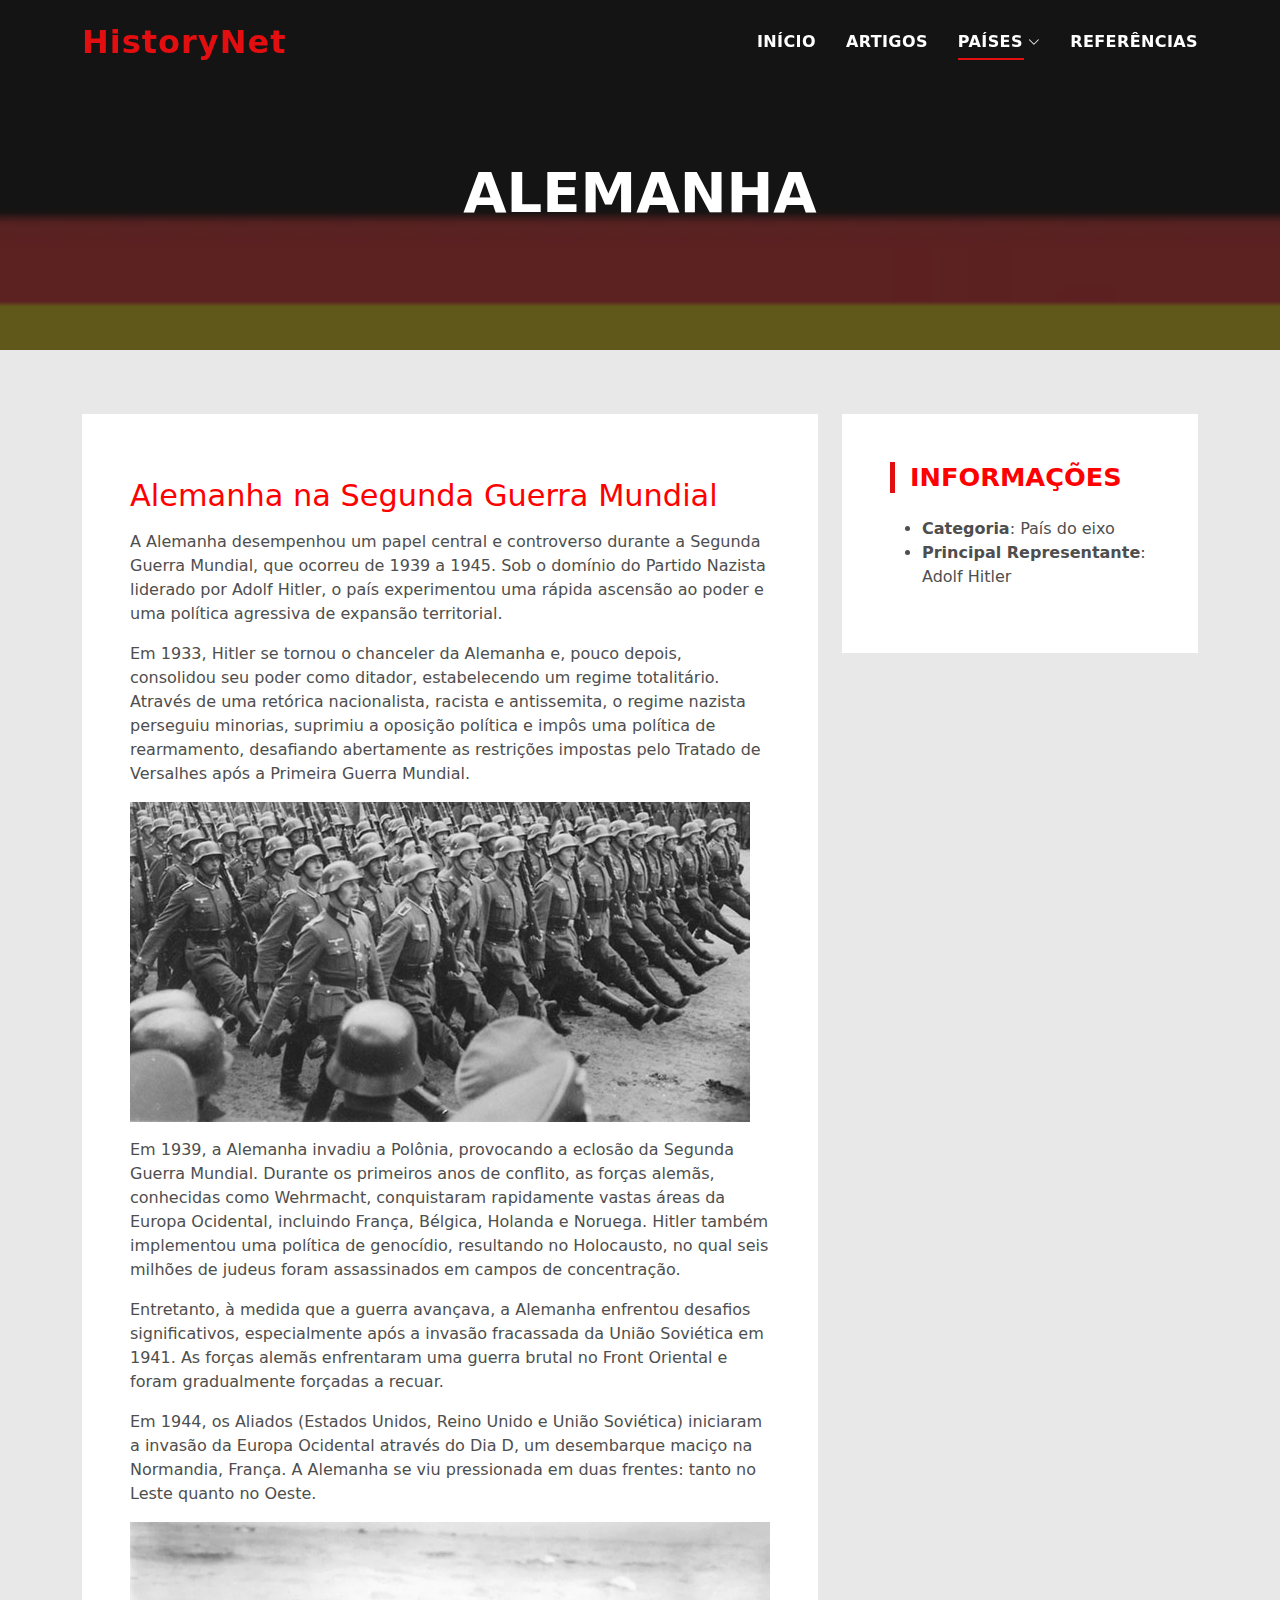
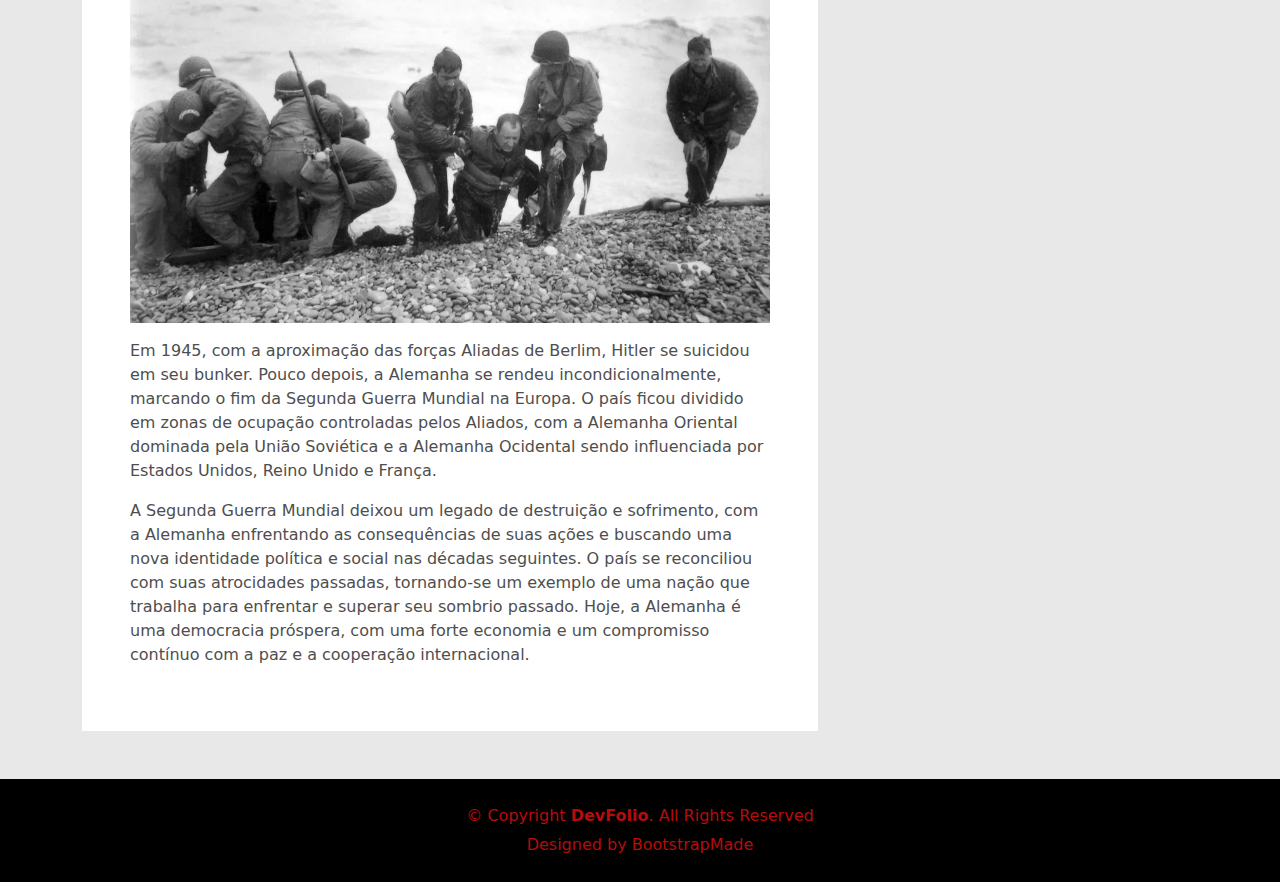
==== commit 953cd488: "Algumas modificações e navbar" ====
--- a/pages/alemanha.html
+++ b/pages/alemanha.html
@@ -43,29 +43,25 @@
 
       <nav id="navbar" class="navbar">
         <ul>
-          <li><a class="nav-link scrollto " href="#hero">Home</a></li>
-          <li><a class="nav-link scrollto" href="#about">About</a></li>
-          <li><a class="nav-link scrollto" href="#services">Services</a></li>
-          <li><a class="nav-link scrollto " href="#work">Work</a></li>
-          <li><a class="nav-link scrollto " href="#blog">Blog</a></li>
-          <li class="dropdown"><a href="#"><span>Drop Down</span> <i class="bi bi-chevron-down"></i></a>
+          <li><a class="nav-link scrollto" href="./../index.html">Início</a></li>
+          <li><a class="nav-link scrollto" href="./../index.html#blogi">Artigos</a></li>
+          <li class="dropdown"><a class="nav-link scrollto active" href="#"><span>Países</span> <i class="bi bi-chevron-down"></i></a>
             <ul>
-              <li><a href="#">Drop Down 1</a></li>
-              <li class="dropdown"><a href="#"><span>Deep Drop Down</span> <i class="bi bi-chevron-right"></i></a>
+              <li><a href="./../index.html#map">Voltar ao Mapa</a></li>
+              <li class="dropdown"><a href="#"><span>Outros Países</span> <i class="bi bi-chevron-right"></i></a>
                 <ul>
-                  <li><a href="#">Deep Drop Down 1</a></li>
-                  <li><a href="#">Deep Drop Down 2</a></li>
-                  <li><a href="#">Deep Drop Down 3</a></li>
-                  <li><a href="#">Deep Drop Down 4</a></li>
-                  <li><a href="#">Deep Drop Down 5</a></li>
+                  <li><a href="uniaosovietica.html">URSS</a></li>
+                  <li><a href="estadosunidos.html">Estados Unidos</a></li>
+                  <li><a href="franca.html">França</a></li>
+                  <li><a href="reinounido.html">Reino Unido</a></li>
+                  <li><a href="alemanha.html">Alemanha</a></li>
+                  <li><a href="italia.html">Itália</a></li>
+                  <li><a href="japao.html">Japão</a></li>
                 </ul>
               </li>
-              <li><a href="#">Drop Down 2</a></li>
-              <li><a href="#">Drop Down 3</a></li>
-              <li><a href="#">Drop Down 4</a></li>
             </ul>
           </li>
-          <li><a class="nav-link scrollto" href="#contact">Contact</a></li>
+          <li><a class="nav-link scrollto" href="#">Referências</a></li>
         </ul>
         <i class="bi bi-list mobile-nav-toggle"></i>
       </nav><!-- .navbar -->
@@ -79,15 +75,6 @@
       <div class="table-cell">
         <div class="container">
           <h2 class="hero-title mb-4">Alemanha</h2>
-          <ol class="breadcrumb d-flex justify-content-center">
-            <li class="breadcrumb-item">
-              <a href="#">Home</a>
-            </li>
-            <li class="breadcrumb-item">
-              <a href="#">Library</a>
-            </li>
-            <li class="breadcrumb-item active">Data</li>
-          </ol>
         </div>
       </div>
     </div>
@@ -151,8 +138,6 @@
                 <ul class="list">
                     <li><strong>Categoria</strong>: País do eixo</li>
                     <li><strong>Principal Representante</strong>: Adolf Hitler</li>
-                    <li><strong>Project date</strong>: 01 March, 2020</li>
-                    <li><strong>Project URL</strong>: <a href="#">www.example.com</a></li>
                 </ul>
               </div>
             </div>
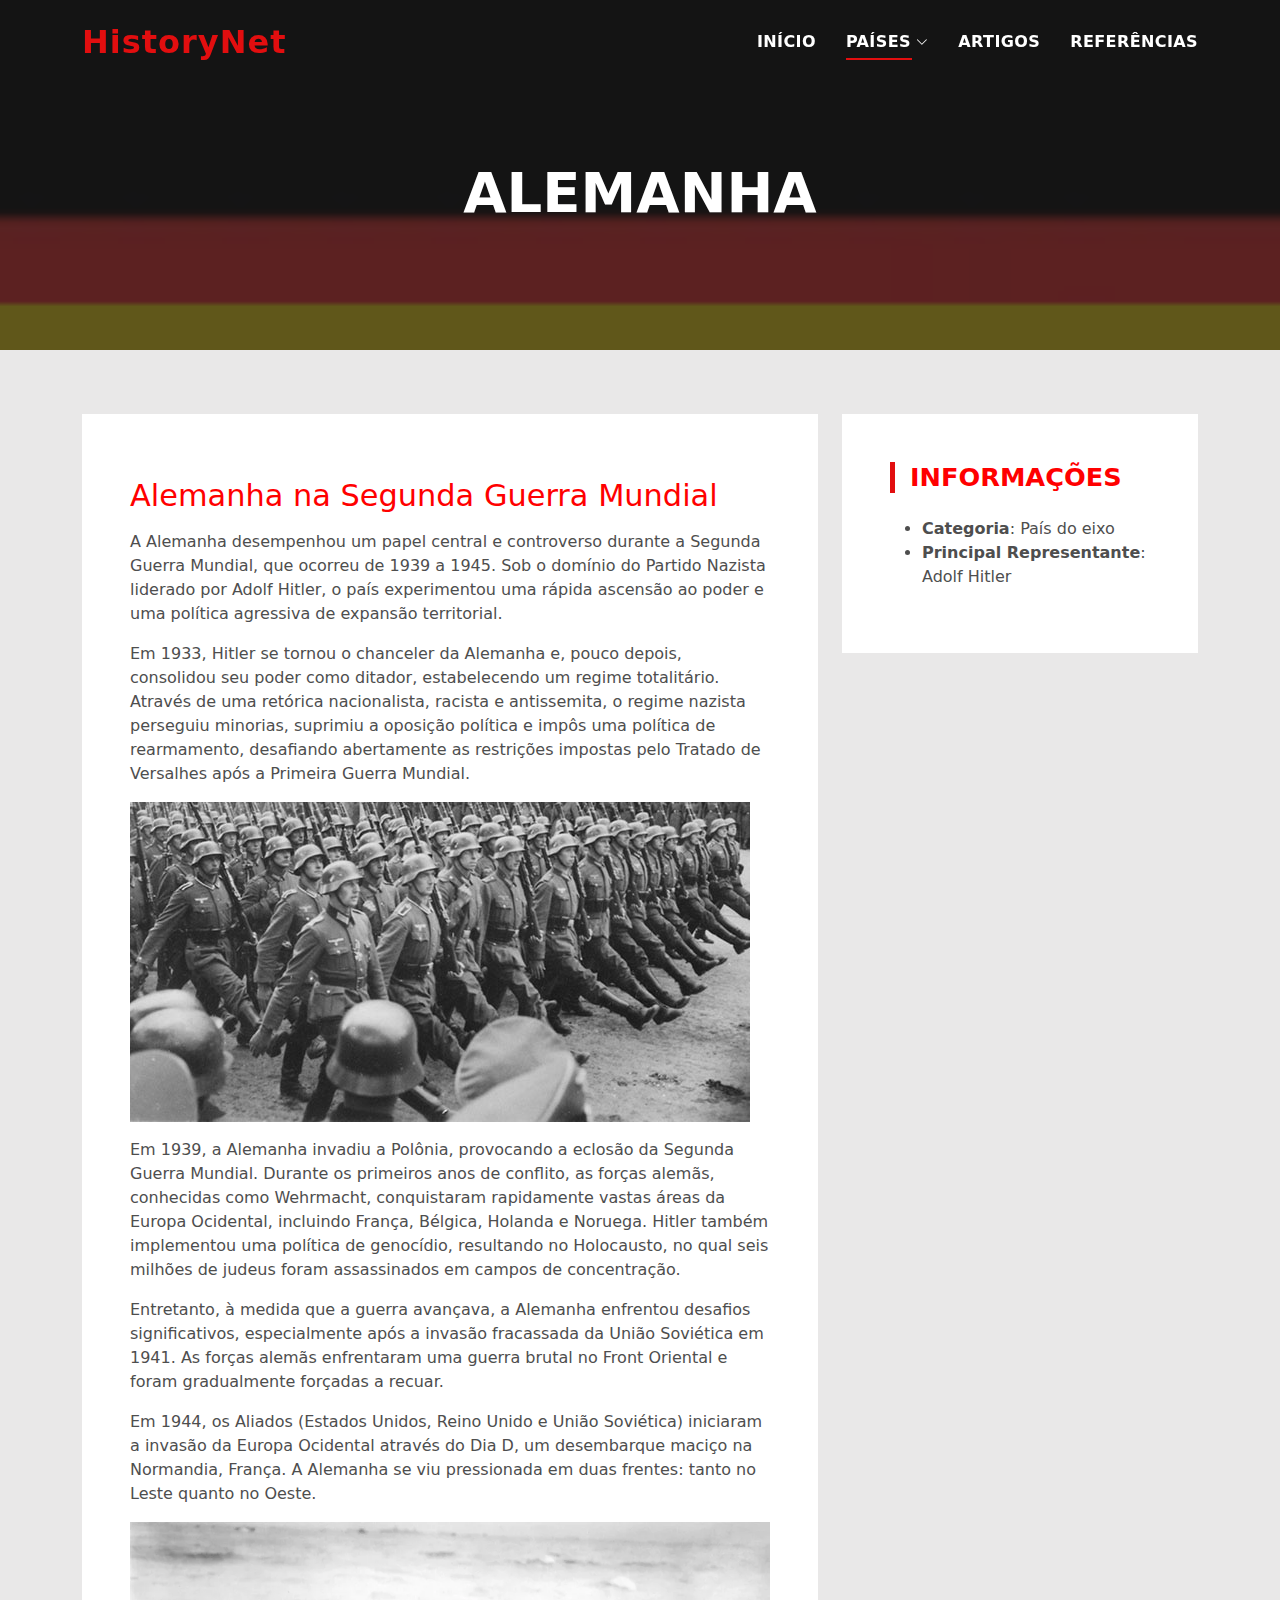
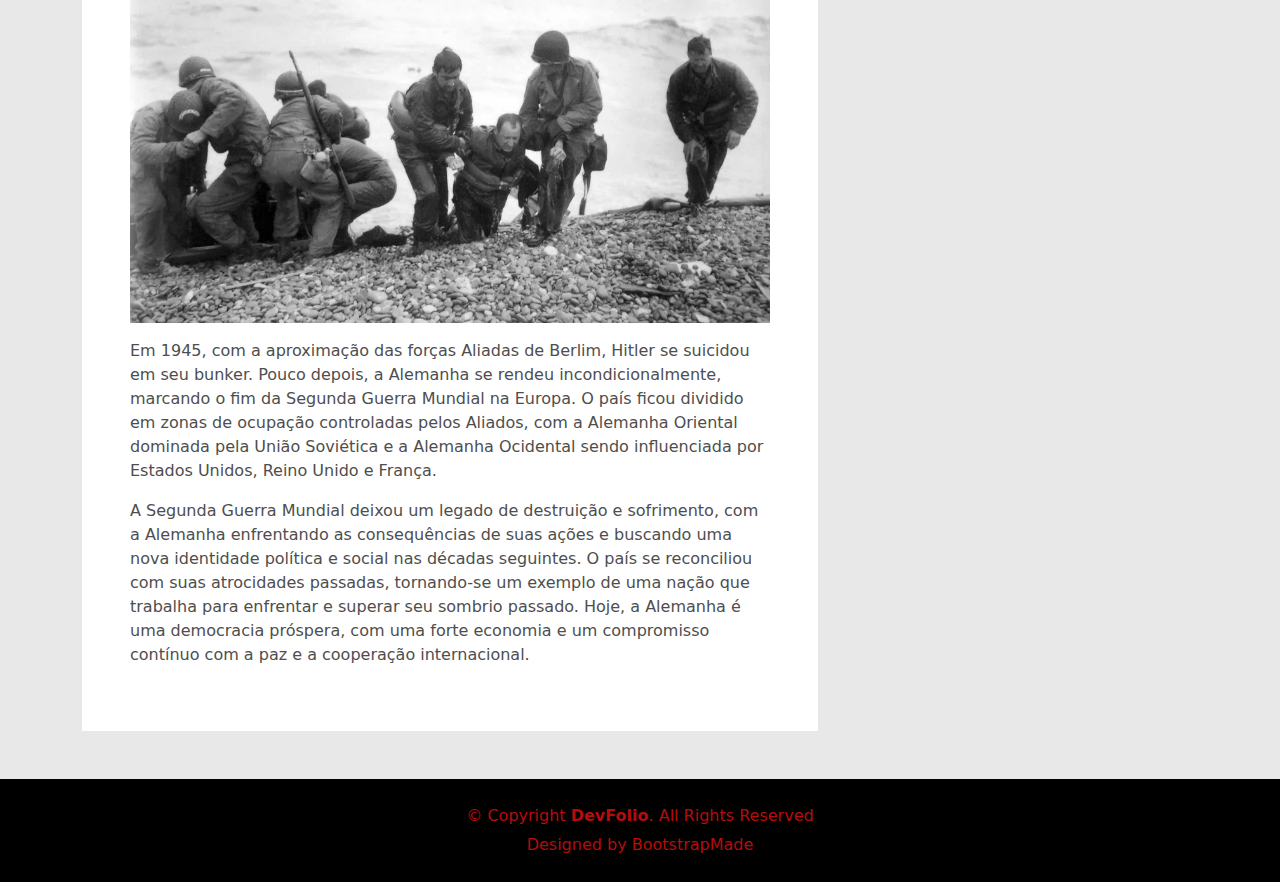
==== commit 0b5e55f1: "Adicionando lógica para cadastrar comentários" ====
--- a/pages/alemanha.html
+++ b/pages/alemanha.html
@@ -44,7 +44,6 @@
       <nav id="navbar" class="navbar">
         <ul>
           <li><a class="nav-link scrollto" href="./../index.html">Início</a></li>
-          <li><a class="nav-link scrollto" href="./../index.html#blogi">Artigos</a></li>
           <li class="dropdown"><a class="nav-link scrollto active" href="#"><span>Países</span> <i class="bi bi-chevron-down"></i></a>
             <ul>
               <li><a href="./../index.html#map">Voltar ao Mapa</a></li>
@@ -61,6 +60,7 @@
               </li>
             </ul>
           </li>
+          <li><a class="nav-link scrollto" href="./../index.html#blogi">Artigos</a></li>
           <li><a class="nav-link scrollto" href="#">Referências</a></li>
         </ul>
         <i class="bi bi-list mobile-nav-toggle"></i>
@@ -129,6 +129,7 @@
                     sombrio passado. Hoje, a Alemanha é uma democracia próspera, com uma forte economia e um compromisso contínuo 
                     com a paz e a cooperação internacional.</p>
               </div>
+              
             </div>
           </div>
           <div class="col-md-4">
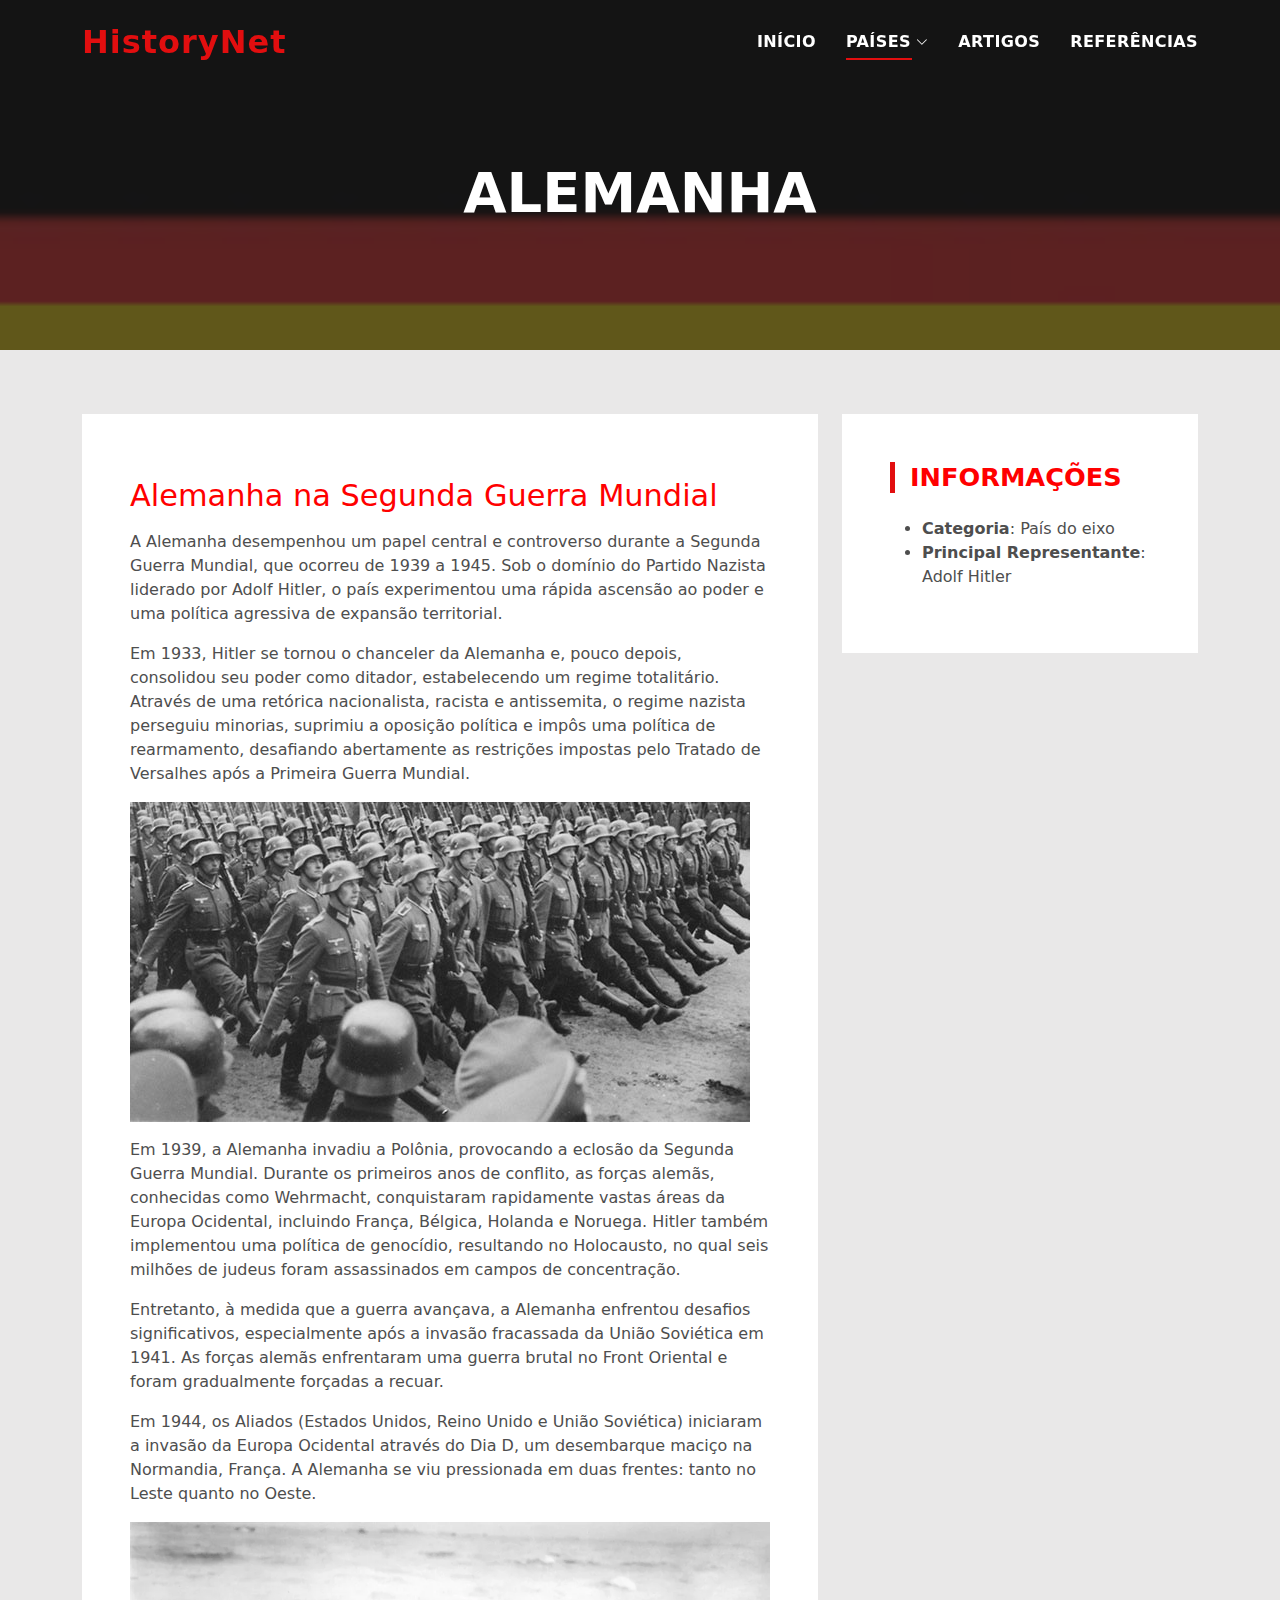
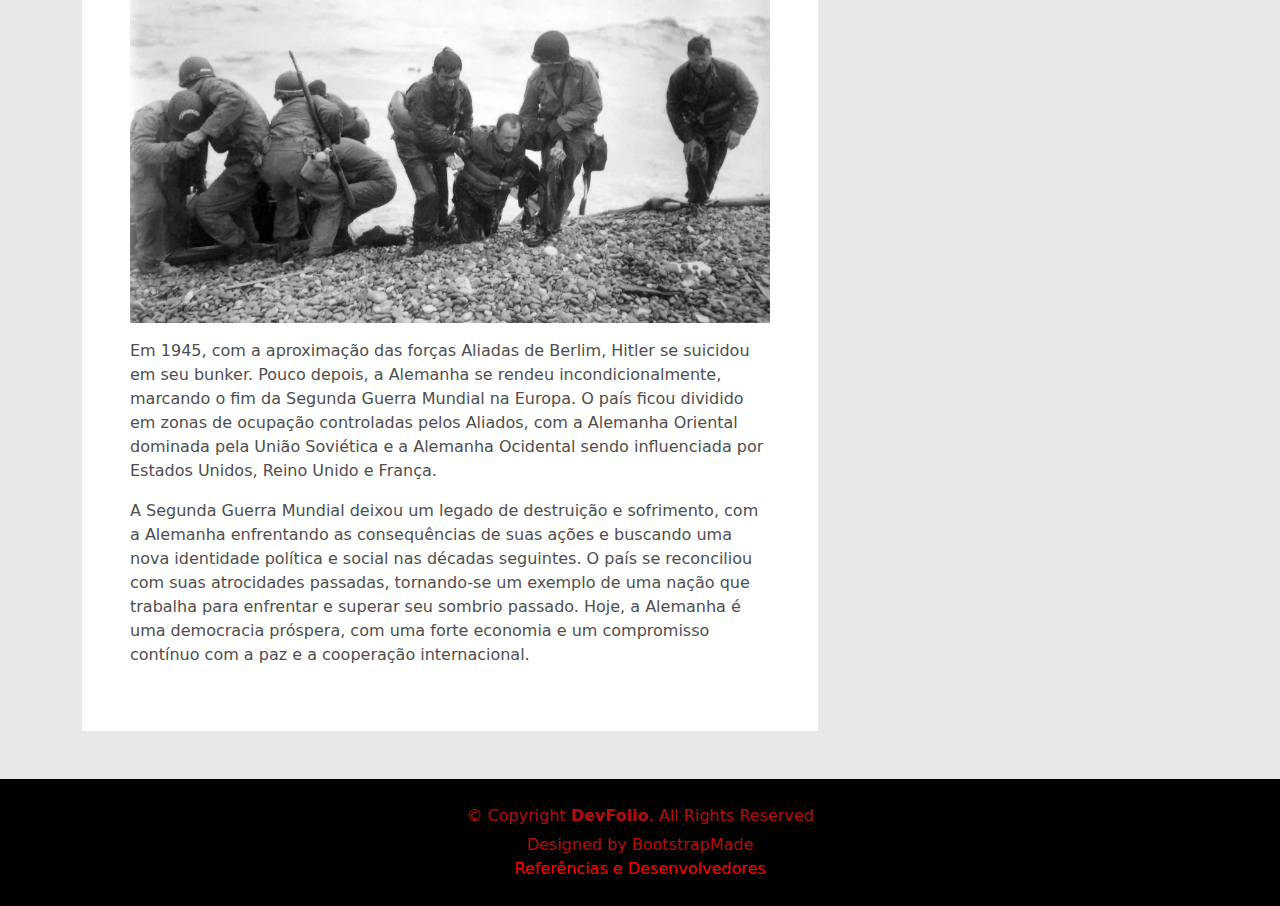
==== commit 50a9684d: "Adicionando desenvolvedores ao footer e algumas correções" ====
--- a/pages/alemanha.html
+++ b/pages/alemanha.html
@@ -149,7 +149,7 @@
 
   </main><!-- End #main -->
 
-  <!-- ======= Footer ======= -->
+    <!-- ======= Footer ======= -->
   <footer>
     <div class="container">
       <div class="row">
@@ -166,6 +166,7 @@
               Designed by <a href="https://bootstrapmade.com/">BootstrapMade</a>
             </div>
           </div>
+          <a href="./pages/referencias.html">Referências e Desenvolvedores</a>
         </div>
       </div>
     </div>
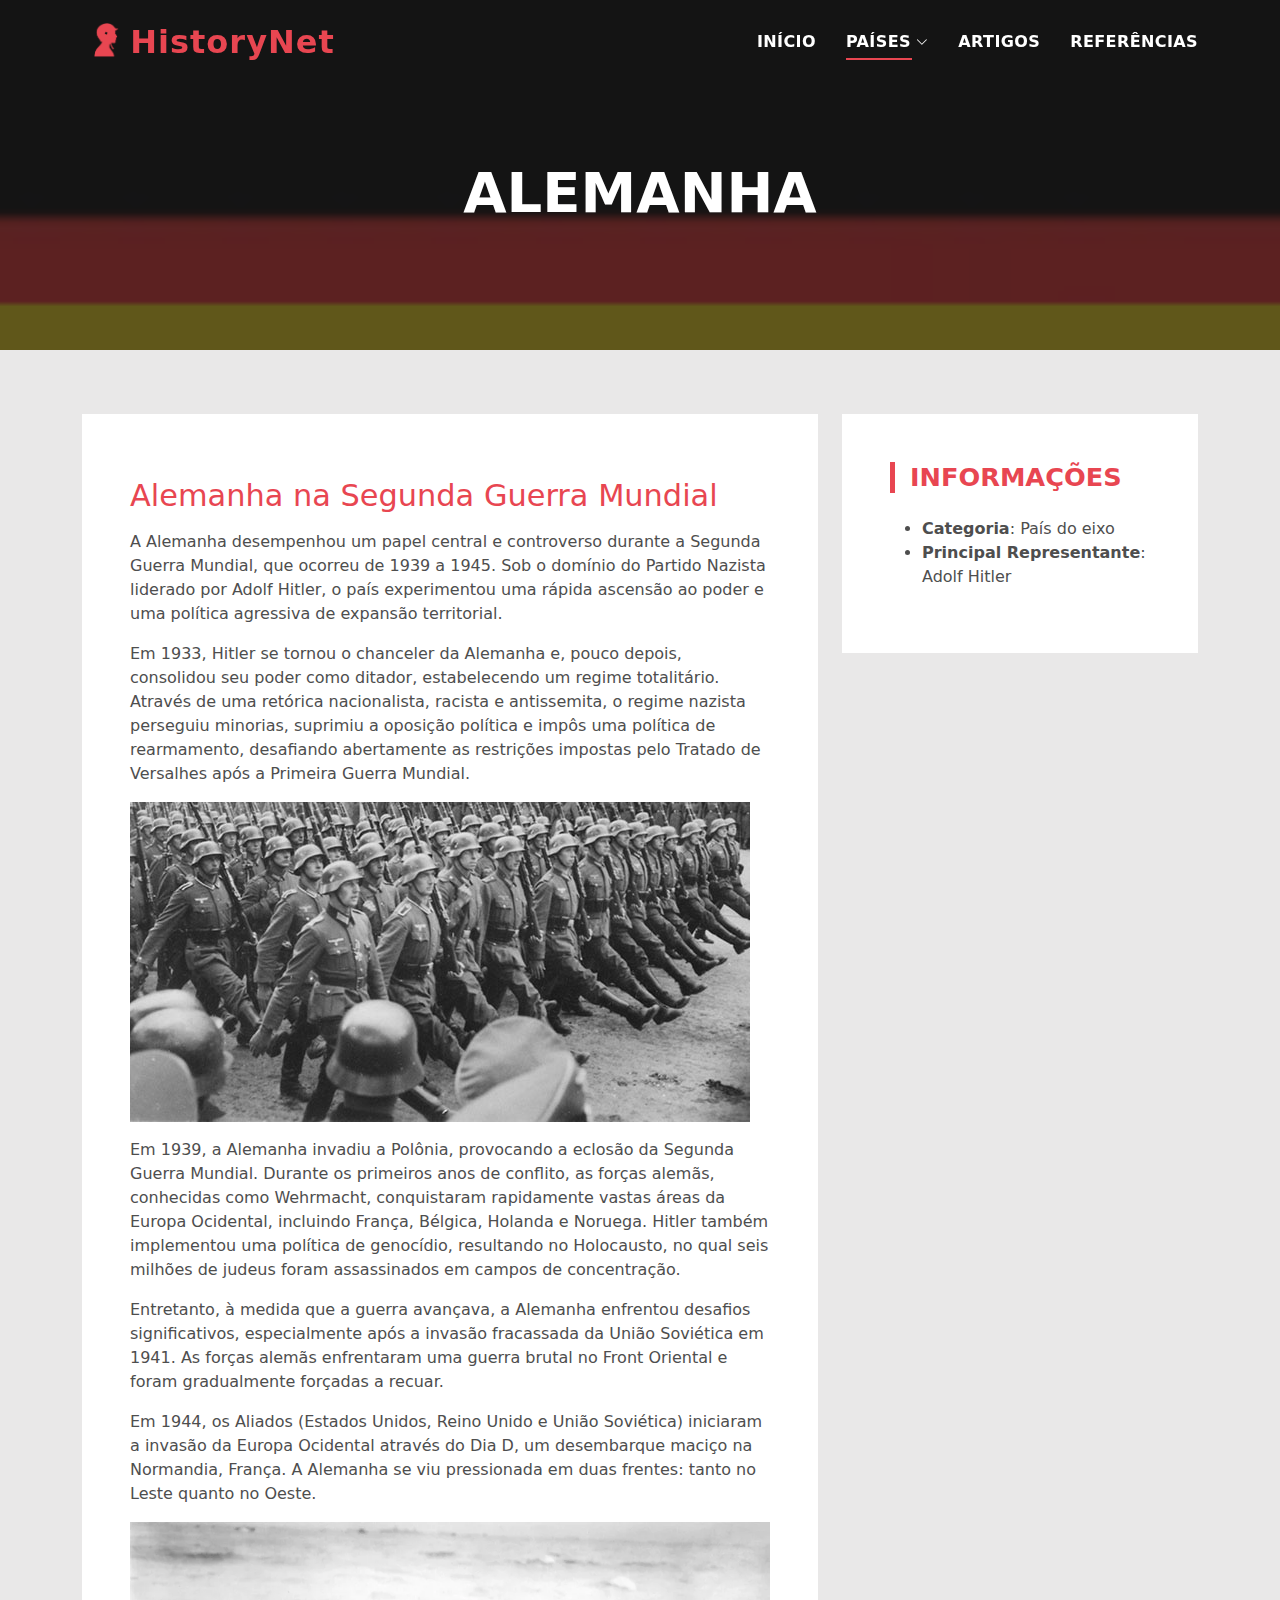
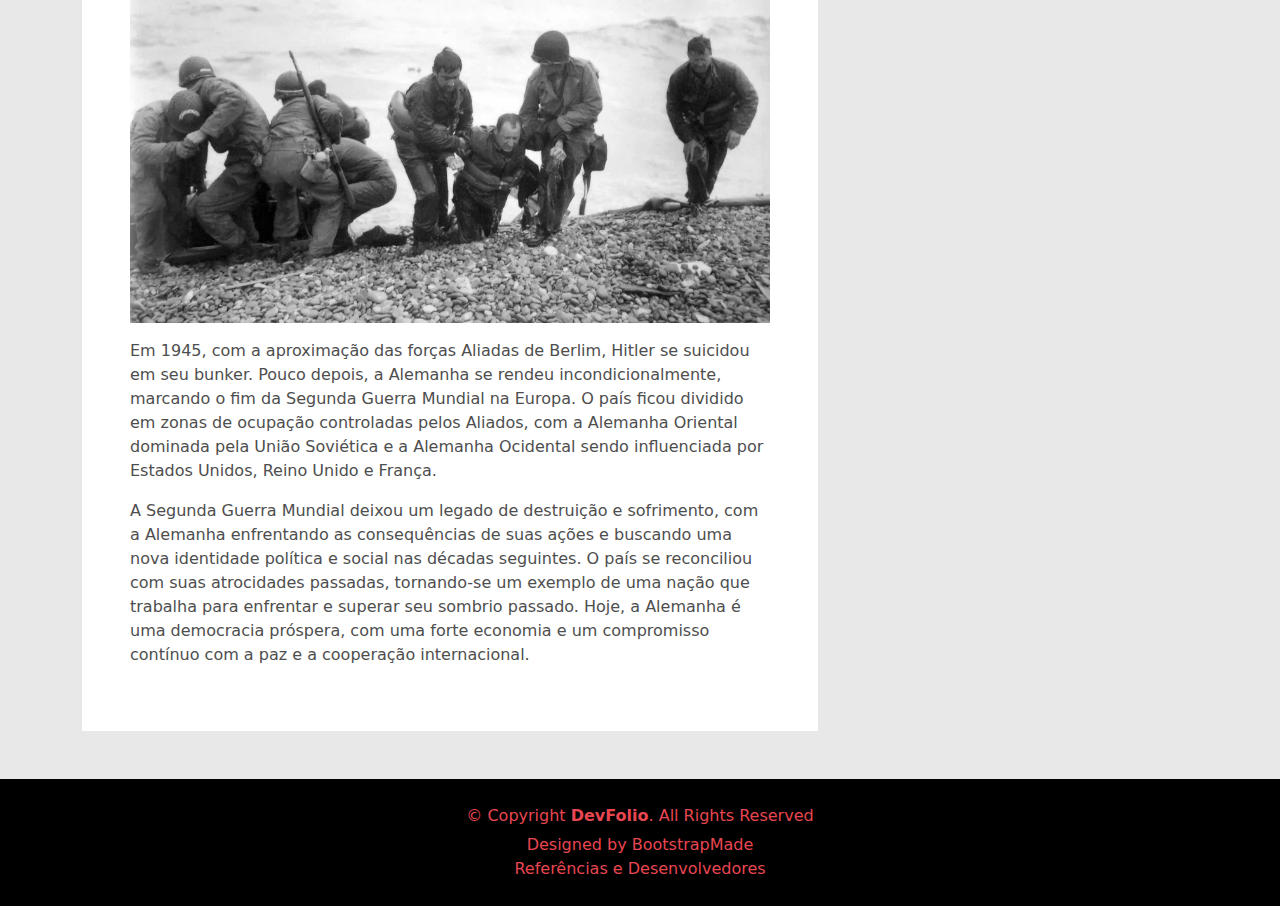
==== commit cca8cc57: "Trocar logo de todas as páginas" ====
--- a/pages/alemanha.html
+++ b/pages/alemanha.html
@@ -37,7 +37,10 @@
   <header id="header" class="fixed-top">
     <div class="container d-flex align-items-center justify-content-between">
 
-      <h1 class="logo"><a href="../index.html">HistoryNet</a></h1>
+      <div class="d-flex justify-content-between align-items-center">
+        <img src="./.././assets/img/logo-final.png" alt="Soldado de lado com um quadrado no centro" class="img-fluid" style="height: 2.5rem;">
+        <h1 class="logo"><a href="../index.html">HistoryNet</a></h1>
+      </div>
       <!-- Uncomment below if you prefer to use an image logo -->
       <!-- <a href="index.html" class="logo"><img src="./../assets/img/logo.png" alt="" class="img-fluid"></a>-->
 
@@ -61,7 +64,7 @@
             </ul>
           </li>
           <li><a class="nav-link scrollto" href="./../index.html#blogi">Artigos</a></li>
-          <li><a class="nav-link scrollto" href="#">Referências</a></li>
+          <li><a class="nav-link scrollto" href="./referencias.html">Referências</a></li>
         </ul>
         <i class="bi bi-list mobile-nav-toggle"></i>
       </nav><!-- .navbar -->
@@ -166,7 +169,7 @@
               Designed by <a href="https://bootstrapmade.com/">BootstrapMade</a>
             </div>
           </div>
-          <a href="./pages/referencias.html">Referências e Desenvolvedores</a>
+          <a href="./referencias.html">Referências e Desenvolvedores</a>
         </div>
       </div>
     </div>
--- a/assets/css/style.css
+++ b/assets/css/style.css
@@ -20,17 +20,17 @@
 h4,
 h5,
 h6 {
-  color: #ff0000;
+  color: #E84651;
 }
 
 a {
-  color: #ff0000;
+  color: #E84651;
   text-decoration: none;
   transition: all 0.5s ease-in-out;
 }
 
 a:hover {
-  color: #E20E0F;
+  color: #E84651;
   text-decoration: none;
   transition: all 0.5s ease-in-out;
 }
@@ -41,7 +41,7 @@
 
 .color-a {
   text-decoration: none;
-  color: #E20E0F;
+  color: #E84651;
 }
 
 .color-d {
@@ -145,7 +145,7 @@
 /*--/ Title s /--*/
 .title-s {
   font-weight: 600;
-  color: #ff0000;
+  color: #E84651;
   font-size: 1.1rem;
 }
 
@@ -169,7 +169,7 @@
 .line-mf {
   width: 40px;
   height: 5px;
-  background-color: #E20E0F;
+  background-color: #E84651;
   margin: 0 auto;
 }
 
@@ -187,7 +187,7 @@
   content: "";
   position: absolute;
   height: 3px;
-  background-color: #E20E0F;
+  background-color: #E84651;
   width: 100px;
   bottom: -12px;
 }
@@ -228,12 +228,12 @@
   border-radius: 50%;
   line-height: 1.6;
   margin: 0 15px 0 0;
-  box-shadow: 0 0 0 3px #E20E0F;
+  box-shadow: 0 0 0 3px #E84651;
   transition: all 500ms ease;
 }
 
 .socials .ico-circle:hover {
-  background-color: #E20E0F;
+  background-color: #E84651;
   color: #fff;
   box-shadow: 0 0 0 3px #cde1f8;
   transition: all 500ms ease;
@@ -257,7 +257,7 @@
 }
 
 .list-ico span {
-  color: #E20E0F;
+  color: #E84651;
   margin-right: 10px;
 }
 
@@ -270,7 +270,7 @@
   line-height: 1.55;
   margin: 0 auto;
   text-align: center;
-  box-shadow: 0 0 0 10px #E20E0F;
+  box-shadow: 0 0 0 10px #E84651;
   display: block;
 }
 
@@ -315,7 +315,7 @@
   position: fixed;
   width: 42px;
   height: 42px;
-  background-color: #E20E0F;
+  background-color: #E84651;
   opacity: 0.7;
   font-size: 1.6rem;
   line-height: 1.5;
@@ -339,7 +339,7 @@
   right: 15px;
   bottom: 15px;
   z-index: 996;
-  background: #E20E0F;
+  background: #E84651;
   width: 40px;
   height: 40px;
   border-radius: 50px;
@@ -380,7 +380,7 @@
   top: calc(50% - 30px);
   left: calc(50% - 30px);
   border: 6px solid #f2f2f2;
-  border-top: 6px solid #E20E0F;
+  border-top: 6px solid #E84651;
   border-radius: 50%;
   width: 60px;
   height: 60px;
@@ -425,7 +425,7 @@
 
 .button-a {
   text-decoration: none;
-  background-color: #E20E0F;
+  background-color: #E84651;
   color: #fff;
   border-color: #cde1f8;
 }
@@ -464,7 +464,7 @@
 }
 
 #header .logo a {
-  color: #E20E0F;
+  color: #E84651;
 }
 
 #header .logo img {
@@ -472,7 +472,7 @@
 }
 
 #header.header-scrolled {
-  background: rgba(0, 0, 0, 0.9);
+  background: rgba(21, 21, 21);
   padding: 12px 0;
 }
 
@@ -534,7 +534,7 @@
   bottom: -6px;
   left: 0;
   width: 0;
-  background-color: #E20E0F;
+  background-color: #E84651;
   visibility: hidden;
   transition: all 0.3s ease-in-out 0s;
 }
@@ -586,7 +586,7 @@
 .navbar .dropdown ul a:hover,
 .navbar .dropdown ul .active:hover,
 .navbar .dropdown ul li:hover>a {
-  color: #E20E0F;
+  color: #E84651;
 }
 
 .navbar .dropdown:hover>ul {
@@ -691,7 +691,7 @@
 .navbar-mobile a:hover,
 .navbar-mobile .active,
 .navbar-mobile li:hover>a {
-  color: #E20E0F;
+  color: #E84651;
 }
 
 .navbar-mobile .getstarted,
@@ -726,7 +726,7 @@
 .navbar-mobile .dropdown ul a:hover,
 .navbar-mobile .dropdown ul .active:hover,
 .navbar-mobile .dropdown ul li:hover>a {
-  color: #E20E0F;
+  color: #E84651;
 }
 
 .navbar-mobile .dropdown>.dropdown-active {
@@ -806,7 +806,7 @@
 
 .hero-single .breadcrumb {
   background-color: transparent;
-  color: #E20E0F;
+  color: #E84651;
 }
 
 .hero-single .breadcrumb .breadcrumb-item:before {
@@ -857,7 +857,7 @@
 
 .skill-mf .progress .progress-bar {
   height: 0.7rem;
-  background-color: #E20E0F;
+  background-color: #E84651;
 }
 
 /*--------------------------------------------------------------
@@ -874,13 +874,13 @@
 .service-box:hover .ico-circle {
   transition: all 500ms ease;
   color: #fff;
-  background-color: #E20E0F;
+  background-color: #E84651;
   box-shadow: 0 0 0 10px #cde1f8;
 }
 
 .service-box .service-ico {
   margin-bottom: 1rem;
-  color: #ff0000;
+  color: #E84651;
 }
 
 .service-box .ico-circle {
@@ -969,17 +969,17 @@
 }
 
 .work-content .w-more .w-ctegory {
-  color: #E20E0F;
+  color: #E84651;
 }
 
 .work-content .w-like {
   font-size: 2.5rem;
-  color: #E20E0F;
+  color: #E84651;
   float: right;
 }
 
 .work-content .w-like a {
-  color: #E20E0F;
+  color: #E84651;
 }
 
 .work-content .w-like .num-like {
@@ -1011,11 +1011,11 @@
   height: 12px;
   background-color: #fff;
   opacity: 1;
-  border: 1px solid #E20E0F;
+  border: 1px solid #E84651;
 }
 
 .portfolio-details .portfolio-details-slider .swiper-pagination .swiper-pagination-bullet-active {
-  background-color: #E20E0F;
+  background-color: #E84651;
 }
 
 .portfolio-details .portfolio-info {
@@ -1082,7 +1082,7 @@
 
 .testimonial-box .comit {
   font-size: 2rem;
-  color: #E20E0F;
+  color: #E84651;
   background-color: #fff;
   width: 52px;
   height: 52px;
@@ -1147,7 +1147,7 @@
 .php-email-form .error-message {
   display: none;
   color: #fff;
-  background: #ed3c0d;
+  background: #E84651;
   text-align: center;
   padding: 15px;
   font-weight: 600;
@@ -1190,7 +1190,7 @@
 
 .php-email-form input:focus,
 .php-email-form textarea:focus {
-  border-color: #E20E0F;
+  border-color: #E84651;
 }
 
 .php-email-form input {
@@ -1203,7 +1203,7 @@
 }
 
 .php-email-form button[type=submit] {
-  background: #E20E0F;
+  background: #E84651;
   border: 0;
   padding: 10px 24px;
   color: #fff;
@@ -1252,7 +1252,7 @@
   color: #fff;
   padding: 0 15px 5px;
   overflow: hidden;
-  background-color: #E20E0F;
+  background-color: #E84651;
   border-radius: 4px;
 }
 
@@ -1321,7 +1321,7 @@
 }
 
 .blog-wrapper .post-meta ul {
-  border-left: 4px solid #E20E0F;
+  border-left: 4px solid #E84651;
   margin-top: 1rem;
 }
 
@@ -1331,15 +1331,15 @@
 }
 
 .blog-wrapper .post-meta ul a {
-  color: #E20E0F;
+  color: #E84651;
 }
 
 .blog-wrapper .post-meta ul span {
-  color: #ff0000;
+  color: #E84651;
 }
 
 .blog-wrapper .blockquote {
-  border-left: 4px solid #E20E0F;
+  border-left: 4px solid #E84651;
   padding: 18px;
   font-style: italic;
 }
@@ -1376,11 +1376,11 @@
 }
 
 .box-comments .list-comments a {
-  color: #E20E0F;
+  color: #E84651;
 }
 
 .box-comments .list-comments span {
-  color: #ff0000;
+  color: #E84651;
   font-style: italic;
 }
 
@@ -1392,7 +1392,7 @@
 .widget-sidebar .sidebar-title {
   font-size: 1.6rem;
   font-weight: 600;
-  border-left: 5px solid #E20E0F;
+  border-left: 5px solid #E84651;
   padding-left: 15px;
   text-transform: uppercase;
   margin-bottom: 1.5rem;
@@ -1409,7 +1409,7 @@
   width: 10px;
   height: 1px;
   left: 0;
-  background-color: #E20E0F;
+  background-color: #E84651;
   top: 20px;
 }
 
@@ -1420,8 +1420,8 @@
 }
 
 .sidebar-search .btn-search {
-  background-color: #E20E0F;
-  border-color: #E20E0F;
+  background-color: #E84651;
+  border-color: #E84651;
   border-radius: 0;
   padding-left: 20px;
   padding-right: 20px;
@@ -1429,7 +1429,7 @@
 
 .widget-tags ul li {
   display: inline-block;
-  background-color: #E20E0F;
+  background-color: #E84651;
   padding: 0.2rem 0.6rem;
   margin-bottom: 0.5rem;
   border-radius: 15px;
@@ -1444,7 +1444,7 @@
 --------------------------------------------------------------*/
 footer {
   text-align: center;
-  color: #b60c0c;
+  color: #E84651;
   padding: 25px 0;
   background: #000000;
 }
@@ -1458,5 +1458,5 @@
 }
 
 footer .credits a {
-  color: #b60c0c;
-}+  color: #E84651;
+}
